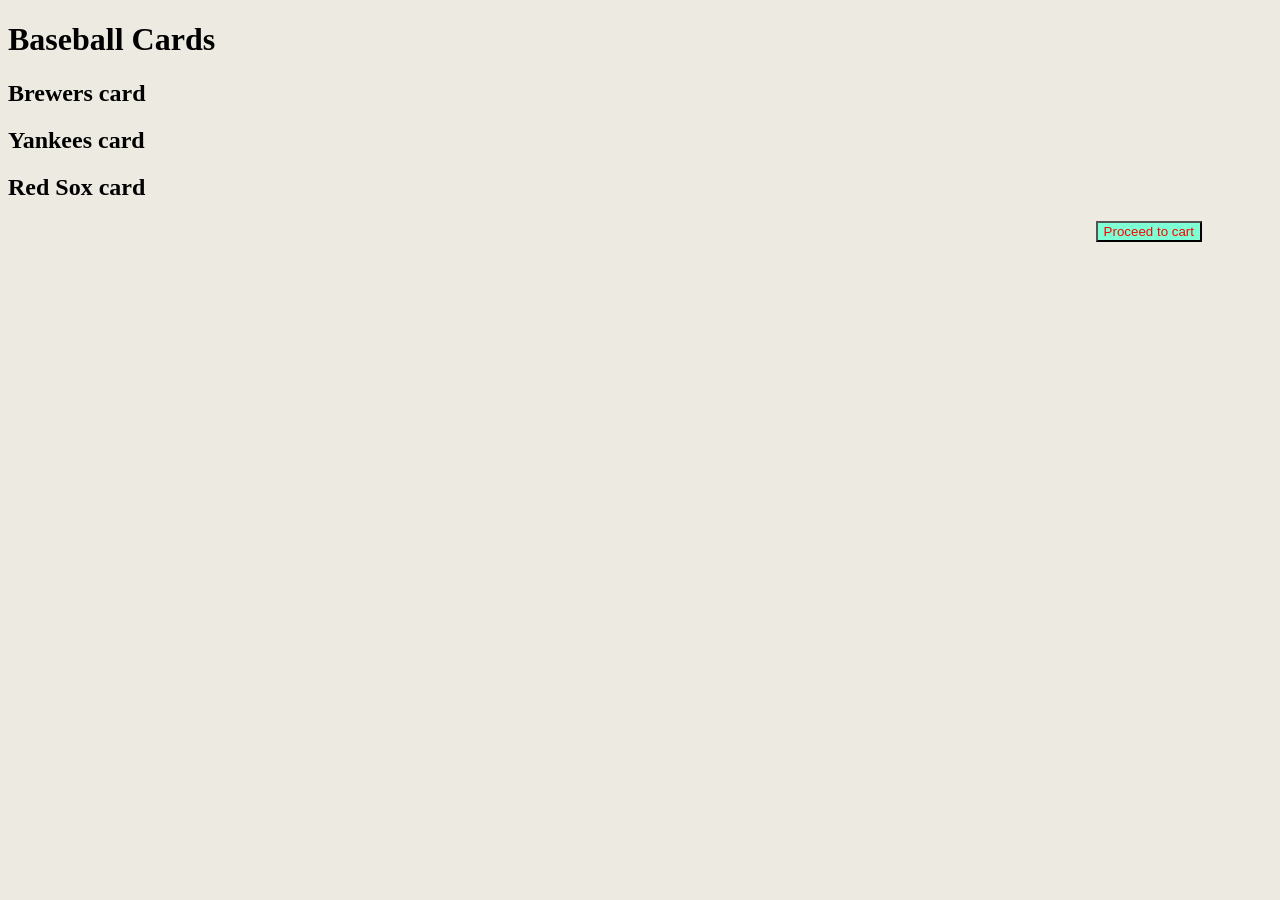
==== index.html @ ab47d339 "worked on css" ====
<!DOCTYPE html>
<html lang ="en">
    <head>
        <meta charset="UTF-8">
        <title>Basebaoll cards</title>
        <link rel="stylesheet" href="style.css">
    </head>

    <body>
        <header>
            <h1>Baseball Cards</h1>
            
            <section id="cards">
                <section id = "brewers">
                    <h2>Brewers card</h2>
                    <!-- image of brewers card-->
                    <!-- description of pkayer on card-->
                    <!-- card condition-->
                </section>
                
                <section id = "yankees">
                    <h2>Yankees card</h2>
                    <!-- image of yankees card-->
                    <!-- description of player on card-->
                    <!-- card condition-->
                </section>

                <section id = "redsox">
                    <h2>Red Sox card</h2>
                    <!-- image of redsox card-->
                    <!-- description of player on card-->
                    <!-- card condition-->
                    <button type="button" id="redsox-button">Proceed to cart</button>
                </section>
            </section>

            

            </section>
        </header>
    </body>
</html>
---- style.css ----
body
{
    background-color: #eceae1;
}

#redsox-button
{
    background-color:aquamarine;
    color: red;
    float: right;
    margin-right: 70px;

}
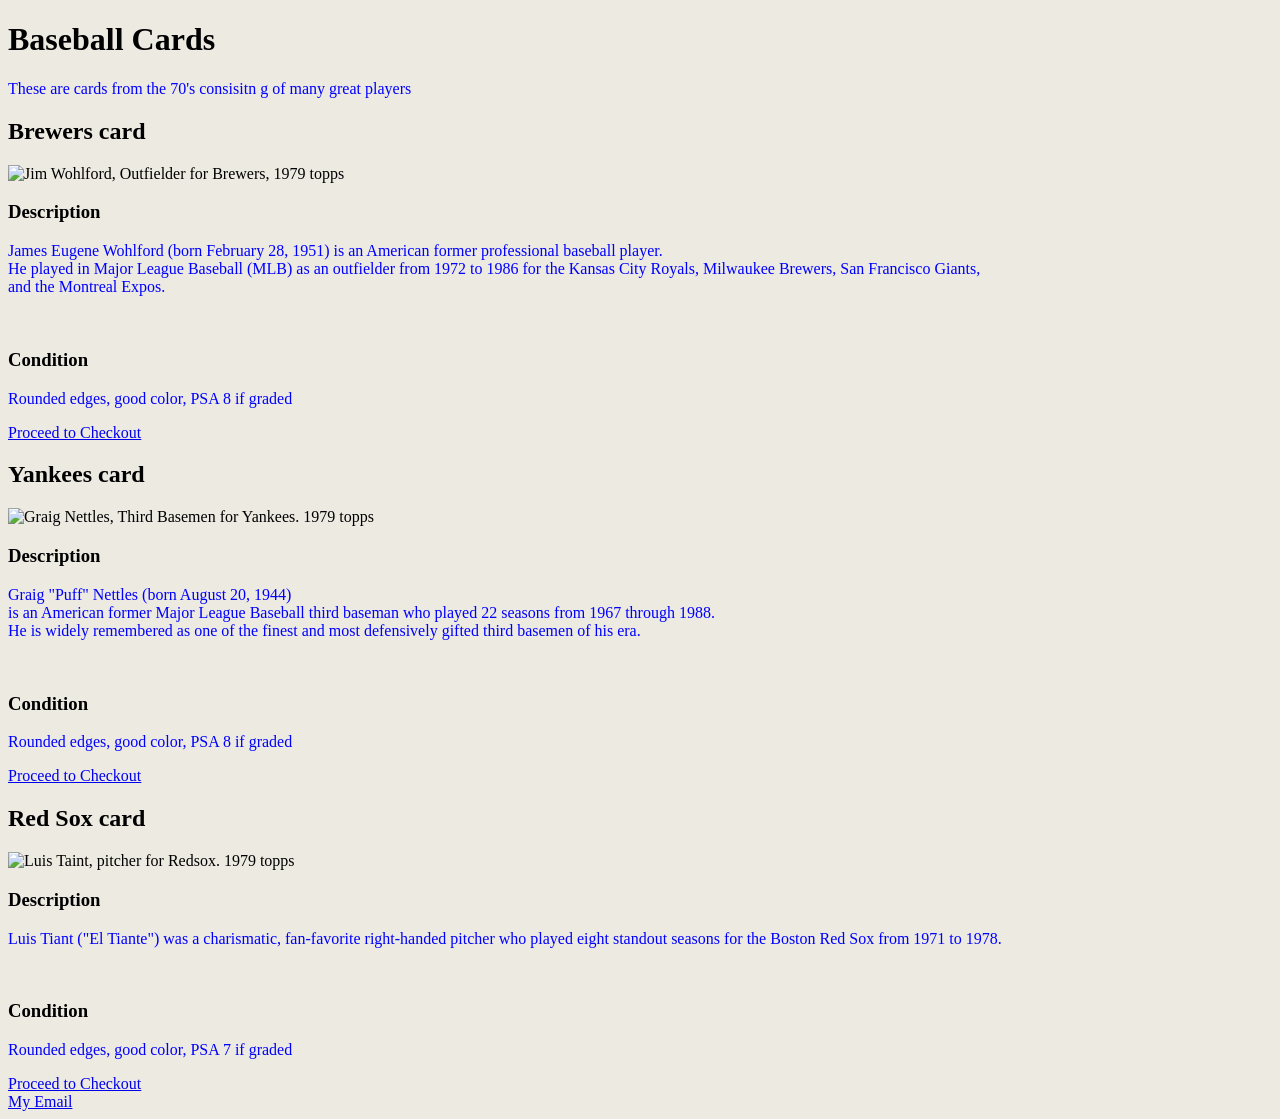
==== commit d45c2c15: "finished project" ====
--- a/index.html
+++ b/index.html
@@ -9,34 +9,57 @@
     <body>
         <header>
             <h1>Baseball Cards</h1>
-            
-            <section id="cards">
-                <section id = "brewers">
-                    <h2>Brewers card</h2>
-                    <!-- image of brewers card-->
-                    <!-- description of pkayer on card-->
-                    <!-- card condition-->
-                </section>
-                
-                <section id = "yankees">
-                    <h2>Yankees card</h2>
-                    <!-- image of yankees card-->
-                    <!-- description of player on card-->
-                    <!-- card condition-->
-                </section>
+	    <p>These are cards from the 70's consisitn g of many great players</p>
+        </header>
 
-                <section id = "redsox">
-                    <h2>Red Sox card</h2>
-                    <!-- image of redsox card-->
-                    <!-- description of player on card-->
-                    <!-- card condition-->
-                    <button type="button" id="redsox-button">Proceed to cart</button>
-                </section>
-            </section>
+	<section id="cards">
+	    <section id = "brewers">
+		<h2>Brewers card</h2>
+		<img src="https://img.beckett.com/images/items/3826498/marketplace/61479806/front.jpg"
+		    alt="Jim Wohlford, Outfielder for Brewers, 1979 topps">
+		<h3>Description</h3>
+		<p>James Eugene Wohlford (born February 28, 1951) is an American former professional baseball player.<br> 
+		He played in Major League Baseball (MLB) as an outfielder from 1972 to 1986 for the Kansas City Royals, Milwaukee Brewers, San Francisco Giants,<br>
+		and the Montreal Expos.</p>
+		<br>
+		<h3>Condition</h3>
+		<p>Rounded edges, good color, PSA 8 if graded</p>
+		<a href="buy.html" class="my-button">Proceed to Checkout</a>
+	    </section>
+	    
+	    <section id = "yankees">
+		<h2>Yankees card</h2>
+		<img src="https://i.ebayimg.com/images/g/iPAAAOSwbrJoAsgD/s-l1600.png"
+		    alt="Graig Nettles, Third Basemen for Yankees. 1979 topps">
+		<h3>Description</h3>
+		<p>Graig "Puff" Nettles (born August 20, 1944)<br>
+		is an American former Major League Baseball third baseman who played 22 seasons from 1967 through 1988.<br>
+		He is widely remembered as one of the finest and most defensively gifted third basemen of his era.</p>
+		<br>
+		<h3>Condition</h3>
+		<p>Rounded edges, good color, PSA 8 if graded</p>
+		<a href="buy.html" class="my-button">Proceed to Checkout</a>
+	    </section>
 
-            
+	    <section id = "redsox">
+		<h2>Red Sox card</h2>
+		<!-- image of redsox card-->
+		<img src="https://i5.walmartimages.com/asr/f47e5153-32a1-4cca-b08f-882906f38e42.c5b7f53d241462d08f3b9587732b0908.png"
+		    alt="Luis Taint, pitcher for Redsox. 1979 topps">
+		<h3>Description</h3>
+		<p>Luis Tiant ("El Tiante") was a charismatic, 
+		fan-favorite right-handed pitcher who played eight standout seasons for the Boston Red Sox from 1971 to 1978.</p>
+		<br>
+		<h3>Condition</h3>
+		<p>Rounded edges, good color, PSA 7 if graded</p>
+		<a href="buy.html" class="my-button">Proceed to Checkout</a>
+	    </section> 
 
-            </section>
-        </header>
+	    <footer>
+		<a href=mailto:louisdscholte@gmail.com">My Email</a>
+	    </footer>
+	
+
+	</section>
     </body>
-</html>+</html>
--- a/style.css
+++ b/style.css
@@ -3,11 +3,7 @@
     background-color: #eceae1;
 }
 
-#redsox-button
+p
 {
-    background-color:aquamarine;
-    color: red;
-    float: right;
-    margin-right: 70px;
-
-}+    color: blue;
+}
